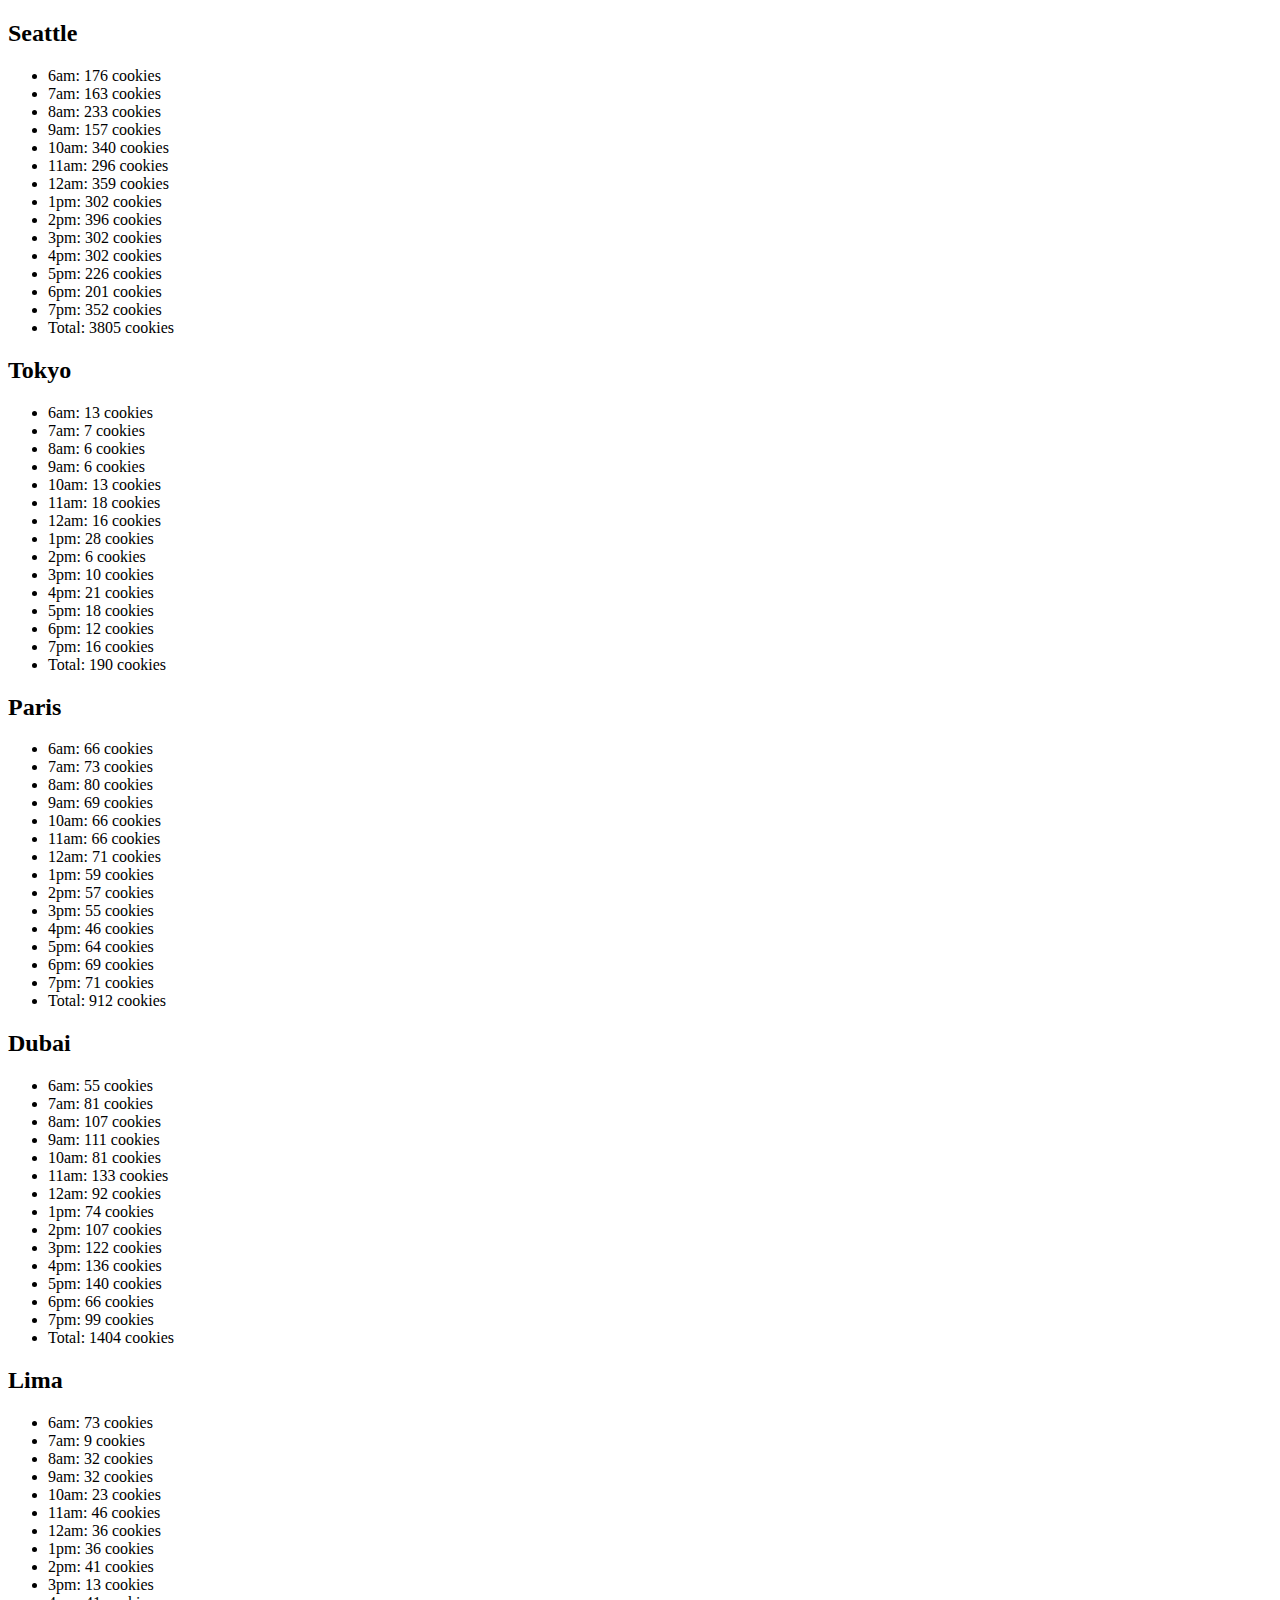
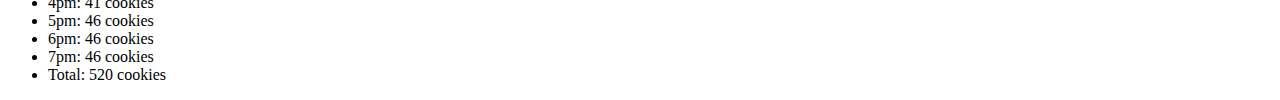
==== html/sales.html @ 0a06eebd "adding cookies objects" ====
<!DOCTYPE html>
<html lang="en">
<head>
    <meta charset="UTF-8">
    <meta http-equiv="X-UA-Compatible" content="IE=edge">
    <meta name="viewport" content="width=device-width, initial-scale=1.0">
    <title>Document</title>
</head>
<body>
    <section id="root"></section>
    <script src="/js/app.js"></script>
</body>
</html>
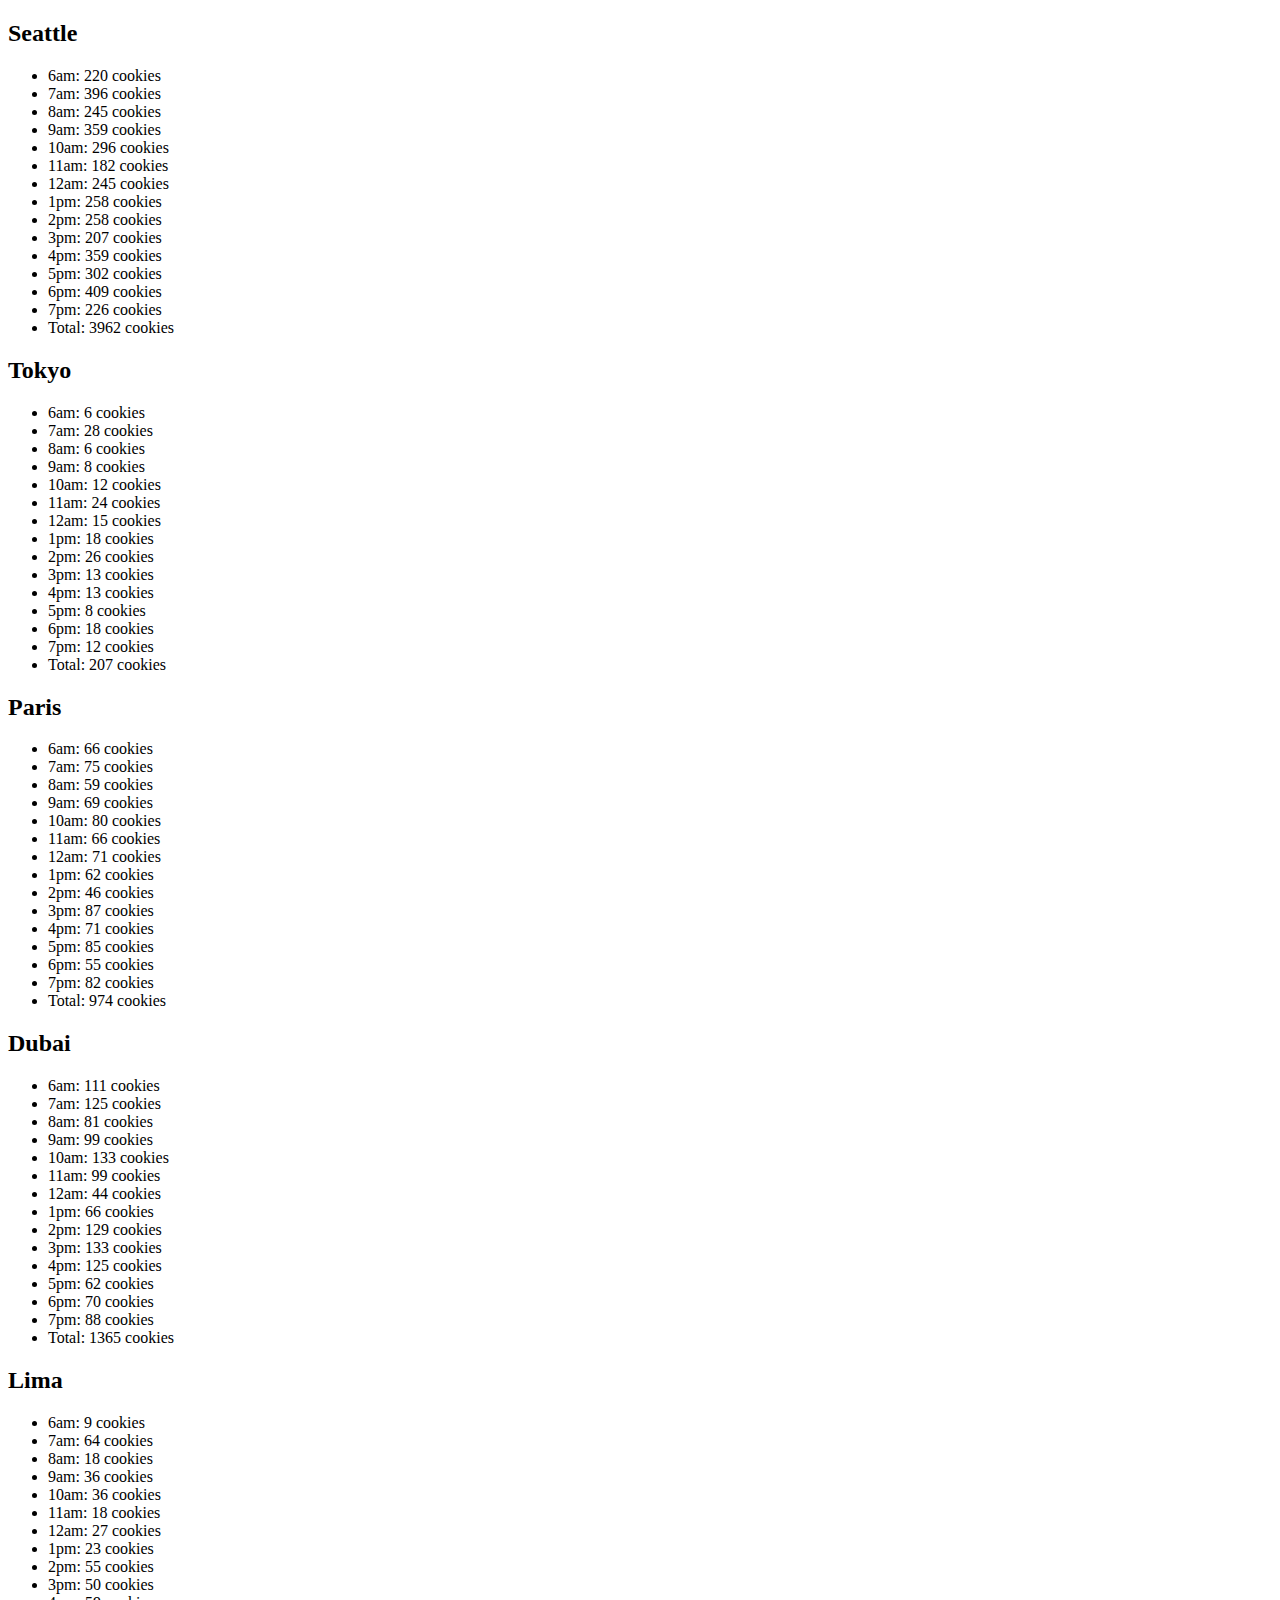
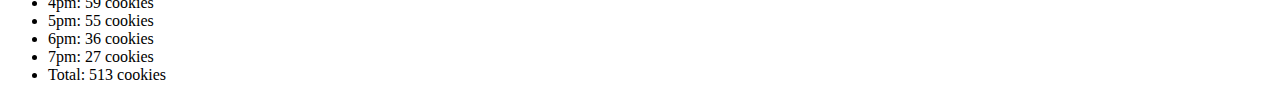
==== commit e1b09f52: "fixing js file link" ====
--- a/html/sales.html
+++ b/html/sales.html
@@ -8,6 +8,6 @@
 </head>
 <body>
     <section id="root"></section>
-    <script src="/js/app.js"></script>
+    <script src="../js/app.js"></script>
 </body>
 </html>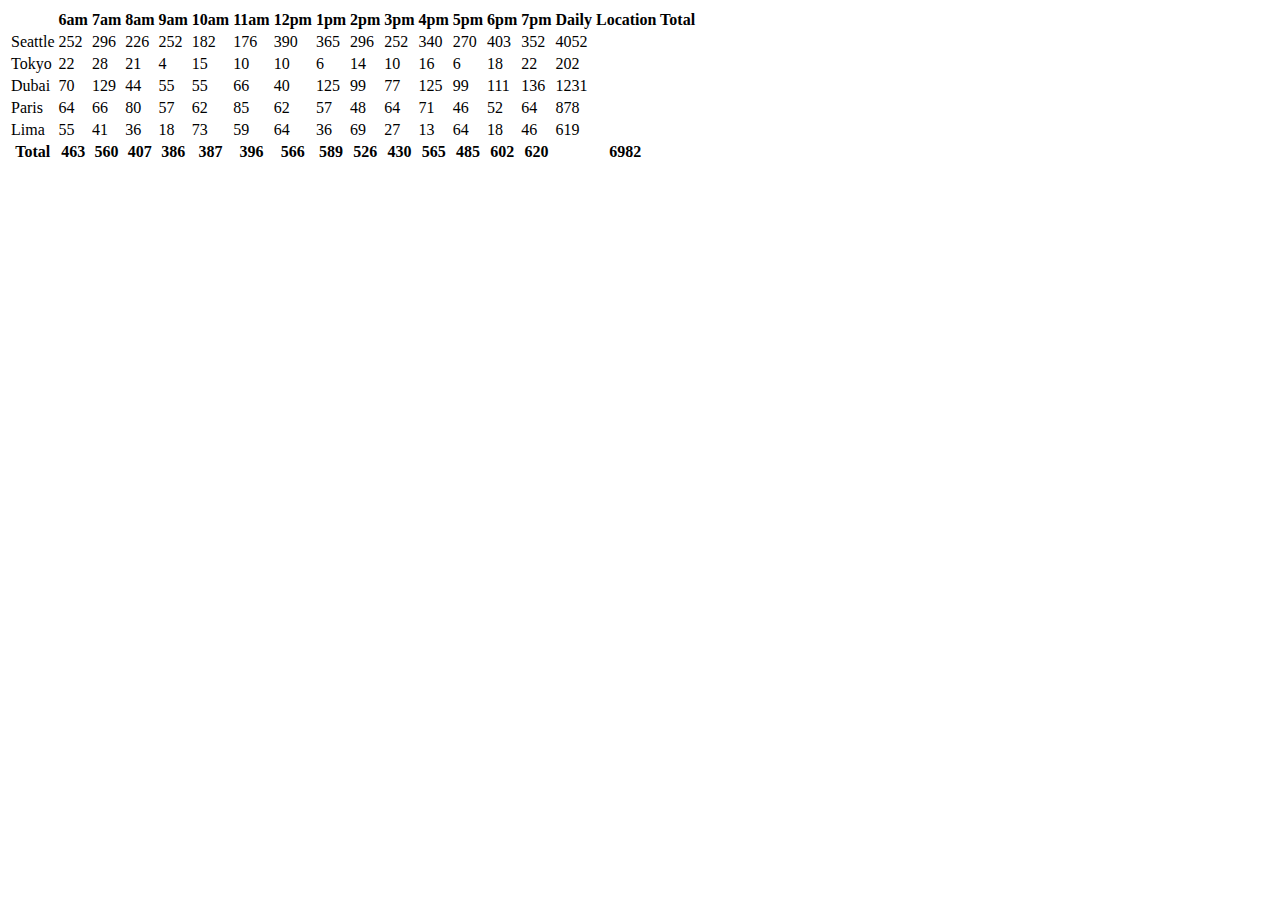
==== commit 466948ef: "converting the class to a constructor with prototypes" ====
--- a/html/sales.html
+++ b/html/sales.html
@@ -9,5 +9,6 @@
 <body>
     <section id="root"></section>
     <script src="../js/app.js"></script>
+    <!-- <script src="../js/test.js"></script> -->
 </body>
 </html>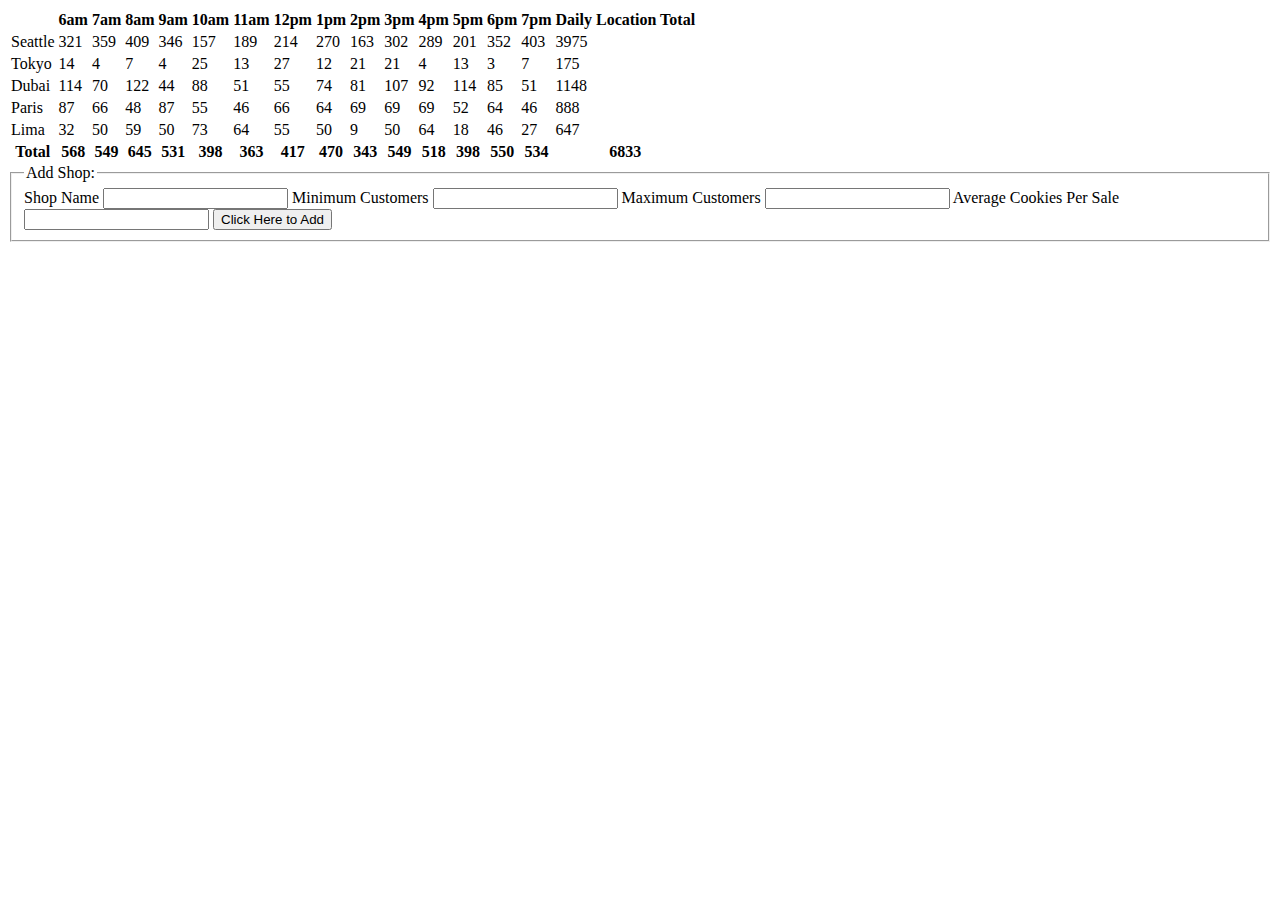
==== commit c2b03032: "adding updating table functionalaty" ====
--- a/html/sales.html
+++ b/html/sales.html
@@ -7,7 +7,48 @@
     <title>Document</title>
 </head>
 <body>
-    <section id="root"></section>
+    <section id="root">
+
+    </section>
+    <section id="from__container">
+        <!-- TODO
+            - Create a new HTML form to accept the information 
+            for a new cookie stand. Be sure to utulize the <fieldset> tag to help you style it.
+
+            - Upon submission of the HTML form, create an event handler that creates a new 
+            instance of a cookie stand that appends to the table upon form submission.
+
+            - Use the constructor function as your guide to determine what input fields your form needs
+
+            - the totals in the footer row should update to include these new sales numbers.
+        -->
+        <form id="addNewShop">
+            <fieldset>
+                <legend>Add Shop:</legend>
+
+                <label for="name">Shop Name</label>
+                <input type="text" id="name" name="name" required>
+
+                <label for="min-customers">Minimum Customers</label>
+                <input type="number" min="0" step="any" id="min-customers" name="min-customers" required>
+                
+
+                <label for="max-customers">Maximum Customers</label>
+                <input type="number" min="0" step="any" id="max-customers" name="max-customers" required>
+
+                <label for="average-cookies">Average Cookies Per Sale</label>
+                <input type="number" min="0" step="any" id="average-cookies" name="average-cookies" required>
+
+                <button type="submit" id="submit">Click Here to Add</button>
+                
+
+            </fieldset>
+        </form>
+
+            
+
+    </section>
+
     <script src="../js/app.js"></script>
     <!-- <script src="../js/test.js"></script> -->
 </body>
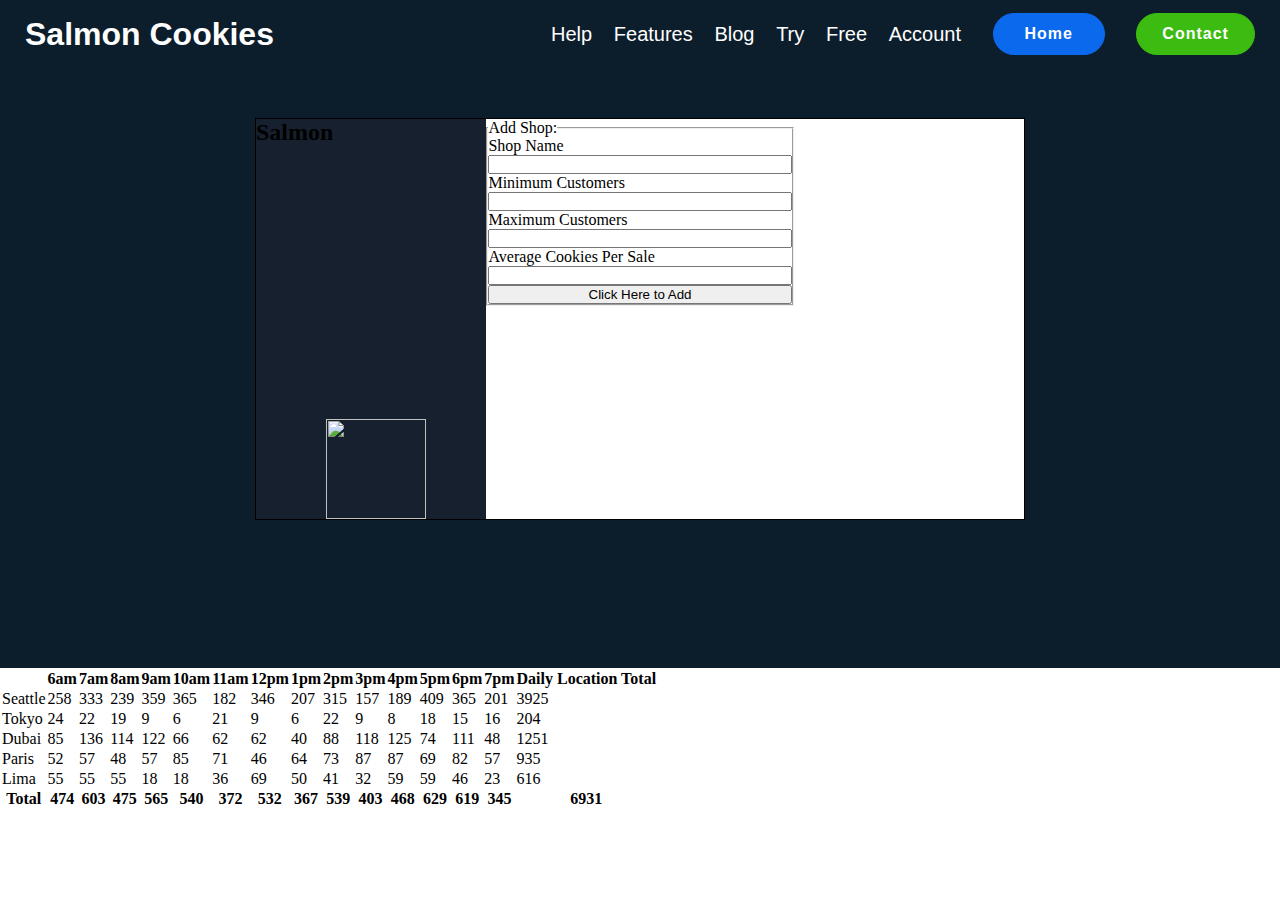
==== commit b99ae472: "adding styles to sales page" ====
--- a/html/sales.html
+++ b/html/sales.html
@@ -5,50 +5,85 @@
     <meta http-equiv="X-UA-Compatible" content="IE=edge">
     <meta name="viewport" content="width=device-width, initial-scale=1.0">
     <title>Document</title>
+    <link rel="stylesheet" href="../css/sales.css">
+    <link rel="stylesheet" href="path/to/font-awesome/css/font-awesome.min.css">
 </head>
 <body>
+    <header>
+        <nav>
+            <!-- <img class ="nav__logo" src="" alt=""> -->
+            <h1>Salmon Cookies</h1>
+            <div class="nav__link">
+                <a href="#">Help</a>
+                <a href="#">Features</a>
+                <a href="#">Blog</a>
+                <a href="#">Try</a>
+                <a href="#">Free</a>
+                <a href="#">Account</a>
+                <button class="sales"><a href="../index.html">Home</a></button>
+                <button class="contact">Contact</button>
+            </div>
+        </nav>
+        <section class="box">
+            <div class="form-cont">
+                <div class="box-box">
+                    <div class="left-section">
+                        <div>
+                            <i class="fas fa-fish"></i>
+                            <h2>Salmon</h2>
+                        </div>
+                        <img class ="img-fish-icon" src="https://clipart-best.com/img/fish/fish-clip-art-104.png" width="100px" height="100px" alt="">
+                    </div>
+                    <form id="addNewShop">
+                        <fieldset>
+                            <legend>Add Shop:</legend>
+        
+                            <label for="name">Shop Name</label>
+                            <input type="text" id="name" name="name" required>
+        
+                            <label for="min-customers">Minimum Customers</label>
+                            <input type="number" min="0" step="any" id="min-customers" name="min-customers" required>
+                            
+        
+                            <label for="max-customers">Maximum Customers</label>
+                            <input type="number" min="0" step="any" id="max-customers" name="max-customers" required>
+        
+                            <label for="average-cookies">Average Cookies Per Sale</label>
+                            <input type="number" min="0" step="any" id="average-cookies" name="average-cookies" required>
+        
+                            <button type="submit" id="submit">Click Here to Add</button>
+                            
+        
+                        </fieldset>
+                    </form>
+                </div>
+            </div>
+        </section>
+    </header>
     <section id="root">
 
-    </section>
+    
     <section id="from__container">
-        <!-- TODO
-            - Create a new HTML form to accept the information 
-            for a new cookie stand. Be sure to utulize the <fieldset> tag to help you style it.
+            <!-- TODO
+                - Create a new HTML form to accept the information 
+                for a new cookie stand. Be sure to utulize the <fieldset> tag to help you style it.
 
-            - Upon submission of the HTML form, create an event handler that creates a new 
-            instance of a cookie stand that appends to the table upon form submission.
+                - Upon submission of the HTML form, create an event handler that creates a new 
+                instance of a cookie stand that appends to the table upon form submission.
 
-            - Use the constructor function as your guide to determine what input fields your form needs
+                - Use the constructor function as your guide to determine what input fields your form needs
 
-            - the totals in the footer row should update to include these new sales numbers.
-        -->
-        <form id="addNewShop">
-            <fieldset>
-                <legend>Add Shop:</legend>
+                - the totals in the footer row should update to include these new sales numbers.
+            -->
+            
+            
 
-                <label for="name">Shop Name</label>
-                <input type="text" id="name" name="name" required>
-
-                <label for="min-customers">Minimum Customers</label>
-                <input type="number" min="0" step="any" id="min-customers" name="min-customers" required>
                 
 
-                <label for="max-customers">Maximum Customers</label>
-                <input type="number" min="0" step="any" id="max-customers" name="max-customers" required>
+        </section>
+</section>
 
-                <label for="average-cookies">Average Cookies Per Sale</label>
-                <input type="number" min="0" step="any" id="average-cookies" name="average-cookies" required>
-
-                <button type="submit" id="submit">Click Here to Add</button>
-                
-
-            </fieldset>
-        </form>
-
-            
-
-    </section>
-
+    <script src="https://kit.fontawesome.com/fb27425b9e.js" crossorigin="anonymous"></script>
     <script src="../js/app.js"></script>
     <!-- <script src="../js/test.js"></script> -->
 </body>
--- a/css/sales.css
+++ b/css/sales.css
@@ -0,0 +1,129 @@
+*{
+    margin: 0;
+    padding: 0;
+    box-sizing: inherit;
+}
+
+nav div {
+    display: flex;
+    align-items: center;
+    justify-content: space-between;
+    margin-right: 25px;
+    width: 55%;
+    font-size: 20px;
+}
+nav h1 {
+    margin-left: 25px;
+}
+
+nav {
+    display: flex;
+    justify-content: space-between;
+    align-items: center;
+    background: RGBA(12,29,44,1);
+    color: #fff;
+    line-height: 68px;
+    overflow: hidden;
+    width: 100%;
+    font-family: 'Inter', sans-serif;
+
+}
+
+nav div a {
+    text-decoration: none;
+    color: #fff;
+    
+}
+
+.sales {
+    background-color: rgb(11, 105, 237);
+    line-height: 20px;
+    letter-spacing: 1px;
+    margin: 0 10px;
+    font-weight: 700;
+    padding: 5px 25px;
+    color: #fff;
+    font-size: 16px;
+    border-radius: 100px;
+    height: 30px;
+    width: 60px;
+    border: 1px solid rgb(11, 105, 237);
+    font-family: 'Inter', sans-serif;
+}
+.contact {
+    background-color:#3cbc10;
+    line-height: 20px;
+    letter-spacing: 1px;
+    /* margin: 0 5px; */
+    font-weight: 700;
+    padding: 5px 25px;
+    color: #fff;
+    font-size: 16px;
+    border-radius: 100px;
+    height: 30px;
+    /* width: 60px; */
+    border: 1px solid#3cbc10;
+    font-family: 'Inter', sans-serif;
+}
+
+#root {
+    width: 100%
+    /* margin: auto; */
+}
+
+.form-cont {
+    width: 100%;
+    background-color: RGBA(12,29,44,1);
+    height: 500px;
+    display: flex;
+    justify-content: center;
+    /* margin-top: 30px; */
+    padding: 50px 0px;
+    /* border: 1px solid black; */
+}
+
+.form-cont .box-box {
+    display: flex;
+    /* justify-content: space-between; */
+    width: 60%;
+    height: 80%;
+    border: 1px solid black;
+    /* padding: 30px; */
+    background-color: white;
+    /* flex: 1; */
+}
+#addNewShop fieldset{
+    display: flex;
+    flex-direction: column;
+    /* width: 100%; */
+    /* flex: 2; */
+    /* margin: 40px 60px; */
+    /* margin: 50px */
+}
+
+.left-section {
+    /* flex: 0.5; */
+    /* margin: 40px 60px; */
+    /* margin: 50px; */
+    background: #16202e;
+    height: 100%;
+    width: 60%;
+    flex: 0.5;
+    /* margin-right: 40px; */
+    position: relative;
+}
+.box {
+    width: 100%;
+    /* padding: 50px 0; */
+}
+
+#addNewShop {
+    /* width: 10%; */
+    width: 40%;
+}
+
+.img-fish-icon {
+    position: absolute;
+    bottom: 0;
+    left: 70px;
+}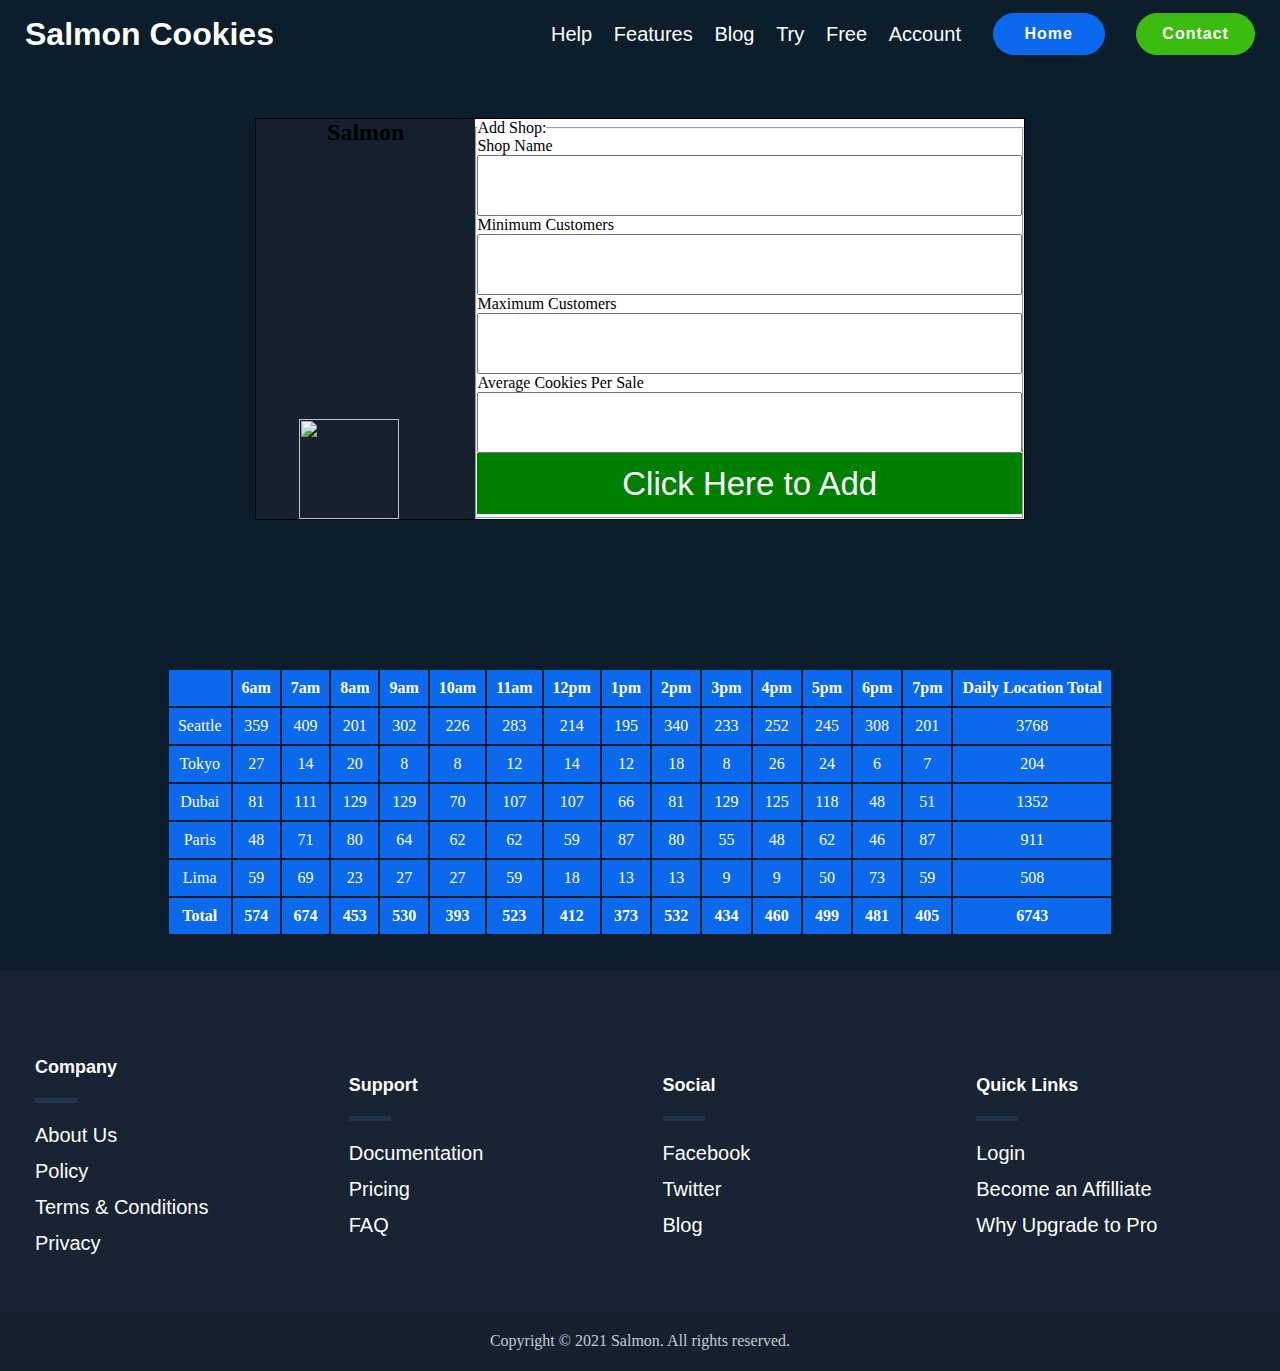
==== commit c5529ef0: "min max validation feature adding css" ====
--- a/html/sales.html
+++ b/html/sales.html
@@ -1,90 +1,145 @@
 <!DOCTYPE html>
 <html lang="en">
-<head>
-    <meta charset="UTF-8">
-    <meta http-equiv="X-UA-Compatible" content="IE=edge">
-    <meta name="viewport" content="width=device-width, initial-scale=1.0">
+  <head>
+    <meta charset="UTF-8" />
+    <meta http-equiv="X-UA-Compatible" content="IE=edge" />
+    <meta name="viewport" content="width=device-width, initial-scale=1.0" />
     <title>Document</title>
-    <link rel="stylesheet" href="../css/sales.css">
-    <link rel="stylesheet" href="path/to/font-awesome/css/font-awesome.min.css">
-</head>
-<body>
+    <link rel="stylesheet" href="../css/sales.css" />
+    <link
+      rel="stylesheet"
+      href="path/to/font-awesome/css/font-awesome.min.css"
+    />
+  </head>
+  <body>
     <header>
-        <nav>
-            <!-- <img class ="nav__logo" src="" alt=""> -->
-            <h1>Salmon Cookies</h1>
-            <div class="nav__link">
-                <a href="#">Help</a>
-                <a href="#">Features</a>
-                <a href="#">Blog</a>
-                <a href="#">Try</a>
-                <a href="#">Free</a>
-                <a href="#">Account</a>
-                <button class="sales"><a href="../index.html">Home</a></button>
-                <button class="contact">Contact</button>
+      <nav>
+        <!-- <img class ="nav__logo" src="" alt=""> -->
+        <h1>Salmon Cookies</h1>
+        <div class="nav__link">
+          <a href="#">Help</a>
+          <a href="#">Features</a>
+          <a href="#">Blog</a>
+          <a href="#">Try</a>
+          <a href="#">Free</a>
+          <a href="#">Account</a>
+          <button class="sales"><a href="../index.html">Home</a></button>
+          <button class="contact">Contact</button>
+        </div>
+      </nav>
+      <section class="box">
+        <div class="form-cont">
+          <div class="box-box">
+            <div class="left-section">
+              <div>
+                <i class="fas fa-fish"></i>
+                <h2>Salmon</h2>
+              </div>
+              <img
+                class="img-fish-icon"
+                src="https://clipart-best.com/img/fish/fish-clip-art-104.png"
+                width="100px"
+                height="100px"
+                alt=""
+              />
             </div>
-        </nav>
-        <section class="box">
-            <div class="form-cont">
-                <div class="box-box">
-                    <div class="left-section">
-                        <div>
-                            <i class="fas fa-fish"></i>
-                            <h2>Salmon</h2>
-                        </div>
-                        <img class ="img-fish-icon" src="https://clipart-best.com/img/fish/fish-clip-art-104.png" width="100px" height="100px" alt="">
-                    </div>
-                    <form id="addNewShop">
-                        <fieldset>
-                            <legend>Add Shop:</legend>
-        
-                            <label for="name">Shop Name</label>
-                            <input type="text" id="name" name="name" required>
-        
-                            <label for="min-customers">Minimum Customers</label>
-                            <input type="number" min="0" step="any" id="min-customers" name="min-customers" required>
-                            
-        
-                            <label for="max-customers">Maximum Customers</label>
-                            <input type="number" min="0" step="any" id="max-customers" name="max-customers" required>
-        
-                            <label for="average-cookies">Average Cookies Per Sale</label>
-                            <input type="number" min="0" step="any" id="average-cookies" name="average-cookies" required>
-        
-                            <button type="submit" id="submit">Click Here to Add</button>
-                            
-        
-                        </fieldset>
-                    </form>
-                </div>
-            </div>
-        </section>
+            <form id="addNewShop">
+              <fieldset class="fieldset">
+                <legend>Add Shop:</legend>
+
+                <label for="name">Shop Name</label>
+                <input type="text" id="name" name="name" required />
+
+                <label for="min-customers">Minimum Customers</label>
+                <input
+                  type="number"
+                  min="0"
+                  step="any"
+                  id="min-customers"
+                  name="min-customers"
+                  required
+                />
+
+                <label for="max-customers">Maximum Customers</label>
+                <input
+                  type="number"
+                  min="0"
+                  step="any"
+                  id="max-customers"
+                  name="max-customers"
+                  required
+                />
+
+                <label for="average-cookies">Average Cookies Per Sale</label>
+                <input
+                  type="number"
+                  min="0"
+                  step="any"
+                  id="average-cookies"
+                  name="average-cookies"
+                  required
+                />
+
+                <button type="submit" id="submit">Click Here to Add</button>
+              </fieldset>
+            </form>
+          </div>
+        </div>
+      </section>
     </header>
     <section id="root">
+      <section id="from__container"></section>
+    </section>
+    <footer>
+      <nav>
+        <div class="footer__container">
+          <div class="footer-company info-col">
+            <h6>Company</h6>
+            <hr />
+            <ul>
+              <li>About Us</li>
+              <li>Policy</li>
+              <li>Terms & Conditions</li>
+              <li>Privacy</li>
+            </ul>
+          </div>
+          <div class="footer-support info-col">
+            <h6>Support</h6>
+            <hr />
+            <ul>
+              <li>Documentation</li>
+              <li>Pricing</li>
+              <li>FAQ</li>
+            </ul>
+          </div>
+          <div class="footer-social info-col">
+            <h6>Social</h6>
+            <hr />
+            <ul>
+              <li>Facebook</li>
+              <li>Twitter</li>
+              <li>Blog</li>
+            </ul>
+          </div>
+          <div class="footer-links info-col">
+            <h6>Quick Links</h6>
+            <hr />
+            <ul>
+              <li>Login</li>
+              <li>Become an Affilliate</li>
+              <li>Why Upgrade to Pro</li>
+            </ul>
+          </div>
+        </div>
+      </nav>
+      <div class="rights">Copyright © 2021 Salmon. All rights reserved.</div>
+    </footer>
 
-    
-    <section id="from__container">
-            <!-- TODO
-                - Create a new HTML form to accept the information 
-                for a new cookie stand. Be sure to utulize the <fieldset> tag to help you style it.
-
-                - Upon submission of the HTML form, create an event handler that creates a new 
-                instance of a cookie stand that appends to the table upon form submission.
-
-                - Use the constructor function as your guide to determine what input fields your form needs
-
-                - the totals in the footer row should update to include these new sales numbers.
-            -->
-            
-            
-
-                
-
-        </section>
-</section>
-
-    <script src="https://kit.fontawesome.com/fb27425b9e.js" crossorigin="anonymous"></script>
+    <script
+      src="https://kit.fontawesome.com/fb27425b9e.js"
+      crossorigin="anonymous"
+    ></script>
     <script src="../js/app.js"></script>
     <!-- <script src="../js/test.js"></script> -->
-</body>
-</html>+  </body>
+</html>
--- a/css/sales.css
+++ b/css/sales.css
@@ -1,129 +1,245 @@
-*{
-    margin: 0;
-    padding: 0;
-    box-sizing: inherit;
+* {
+  margin: 0;
+  padding: 0;
+  box-sizing: inherit;
+}
+body {
+  background-color: RGBA(12, 29, 44, 1);
 }
 
 nav div {
-    display: flex;
-    align-items: center;
-    justify-content: space-between;
-    margin-right: 25px;
-    width: 55%;
-    font-size: 20px;
+  display: flex;
+  align-items: center;
+  justify-content: space-between;
+  margin-right: 25px;
+  width: 55%;
+  font-size: 20px;
 }
 nav h1 {
-    margin-left: 25px;
+  margin-left: 25px;
 }
 
 nav {
-    display: flex;
-    justify-content: space-between;
-    align-items: center;
-    background: RGBA(12,29,44,1);
-    color: #fff;
-    line-height: 68px;
-    overflow: hidden;
-    width: 100%;
-    font-family: 'Inter', sans-serif;
-
+  display: flex;
+  justify-content: space-between;
+  align-items: center;
+  background: RGBA(12, 29, 44, 1);
+  color: #fff;
+  line-height: 68px;
+  overflow: hidden;
+  width: 100%;
+  font-family: 'Inter', sans-serif;
 }
 
 nav div a {
-    text-decoration: none;
-    color: #fff;
-    
+  text-decoration: none;
+  color: #fff;
 }
 
 .sales {
-    background-color: rgb(11, 105, 237);
-    line-height: 20px;
-    letter-spacing: 1px;
-    margin: 0 10px;
-    font-weight: 700;
-    padding: 5px 25px;
-    color: #fff;
-    font-size: 16px;
-    border-radius: 100px;
-    height: 30px;
-    width: 60px;
-    border: 1px solid rgb(11, 105, 237);
-    font-family: 'Inter', sans-serif;
+  background-color: rgb(11, 105, 237);
+  line-height: 20px;
+  letter-spacing: 1px;
+  margin: 0 10px;
+  font-weight: 700;
+  padding: 5px 25px;
+  color: #fff;
+  font-size: 16px;
+  border-radius: 100px;
+  height: 30px;
+  width: 60px;
+  border: 1px solid rgb(11, 105, 237);
+  font-family: 'Inter', sans-serif;
 }
 .contact {
-    background-color:#3cbc10;
-    line-height: 20px;
-    letter-spacing: 1px;
-    /* margin: 0 5px; */
-    font-weight: 700;
-    padding: 5px 25px;
-    color: #fff;
-    font-size: 16px;
-    border-radius: 100px;
-    height: 30px;
-    /* width: 60px; */
-    border: 1px solid#3cbc10;
-    font-family: 'Inter', sans-serif;
+  background-color: #3cbc10;
+  line-height: 20px;
+  letter-spacing: 1px;
+  /* margin: 0 5px; */
+  font-weight: 700;
+  padding: 5px 25px;
+  color: #fff;
+  font-size: 16px;
+  border-radius: 100px;
+  height: 30px;
+  /* width: 60px; */
+  border: 1px solid#3cbc10;
+  font-family: 'Inter', sans-serif;
 }
 
 #root {
-    width: 100%
-    /* margin: auto; */
+  width: 100%;
+  display: block;
+  text-align: center;
+  /* margin: auto; */
 }
 
 .form-cont {
-    width: 100%;
-    background-color: RGBA(12,29,44,1);
-    height: 500px;
-    display: flex;
-    justify-content: center;
-    /* margin-top: 30px; */
-    padding: 50px 0px;
-    /* border: 1px solid black; */
+  width: 100%;
+
+  height: 500px;
+  display: flex;
+  justify-content: center;
+  /* margin-top: 30px; */
+  padding: 50px 0px;
+  /* border: 1px solid black; */
 }
 
 .form-cont .box-box {
-    display: flex;
-    /* justify-content: space-between; */
-    width: 60%;
-    height: 80%;
-    border: 1px solid black;
-    /* padding: 30px; */
-    background-color: white;
-    /* flex: 1; */
-}
-#addNewShop fieldset{
-    display: flex;
-    flex-direction: column;
-    /* width: 100%; */
-    /* flex: 2; */
-    /* margin: 40px 60px; */
-    /* margin: 50px */
+  display: flex;
+  /* justify-content: space-between; */
+  width: 60%;
+  height: 80%;
+  border: 1px solid black;
+  /* padding: 30px; */
+  background-color: white;
+  /* flex: 1; */
+}
+#addNewShop fieldset {
+  display: flex;
+  flex-direction: column;
+  /* width: 100%; */
+  /* flex: 2; */
+  /* margin: 40px 60px; */
+  /* margin: 50px */
 }
 
 .left-section {
-    /* flex: 0.5; */
-    /* margin: 40px 60px; */
-    /* margin: 50px; */
-    background: #16202e;
-    height: 100%;
-    width: 60%;
-    flex: 0.5;
-    /* margin-right: 40px; */
-    position: relative;
+  /* flex: 0.5; */
+  /* margin: 40px 60px; */
+  /* margin: 50px; */
+  background: #16202e;
+  height: 100%;
+  width: 40%;
+  /* flex: 0.5; */
+  /* margin-right: 40px; */
+  position: relative;
+}
+.left-section div {
+  text-align: center;
 }
 .box {
-    width: 100%;
-    /* padding: 50px 0; */
+  width: 100%;
+  /* padding: 50px 0; */
 }
 
 #addNewShop {
-    /* width: 10%; */
-    width: 40%;
+  /* width: 10%; */
+  width: 100%;
 }
 
 .img-fish-icon {
-    position: absolute;
-    bottom: 0;
-    left: 70px;
-}+  position: absolute;
+  bottom: 0;
+  left: 43px;
+}
+
+.fieldset {
+  height: 99%;
+}
+input {
+  height: 15%;
+}
+#submit {
+  border: 2px solid green;
+  background-color: green;
+  color: white;
+  height: 15%;
+  font-size: 33px;
+}
+
+td,
+th {
+  padding: 9px;
+  text-align: center;
+  background-color: #0b69ed;
+  color: white;
+  margin-left: auto;
+}
+
+table {
+  display: inline;
+}
+
+footer {
+  color: #c4ccd2;
+  width: 100%;
+  overflow: hidden;
+  margin-top: 35px;
+}
+
+.subscribe {
+  background-color: #1e2d41;
+  padding: 36px 0;
+}
+
+.subscribe > .block {
+  width: 100%;
+  max-width: 1200px;
+  display: flex;
+}
+.subscribe > .block > .social {
+  display: flex;
+  align-items: center;
+  flex: 1 1 auto;
+  text-align: left;
+}
+
+.desc__section div p {
+  font-size: 20px;
+  font-family: 'Inter', sans-serif;
+}
+footer nav {
+  display: flex;
+  justify-content: center;
+  line-height: 1.8;
+  padding: 50px 20px;
+  background-color: #182333;
+}
+
+.footer-company {
+  font-family: Inter, sans-serif;
+}
+
+.info-col {
+  padding: 0 15px;
+  float: none;
+  display: inline-block;
+  vertical-align: top;
+  height: 100%;
+}
+.info-col h6 {
+  font-size: 18px;
+  color: #fff;
+  margin: 30px 0 15px;
+}
+.info-col hr {
+  width: 40px;
+  height: 3px;
+  background: #23354d;
+  margin: 0 0 14px;
+  border: 1px solid #23354d;
+}
+nav > div > div {
+  flex: 1 1 auto;
+  text-align: left;
+}
+.info-col ul li {
+  text-decoration: none;
+  list-style-type: none;
+}
+
+.footer__container {
+  width: 100%;
+}
+
+.rights {
+  height: 60px;
+  width: 100%;
+  text-align: center;
+  background-color: #16202e;
+  line-height: 60px;
+  color: #c4ccd2;
+  width: 100%;
+  overflow-y: hidden;
+}
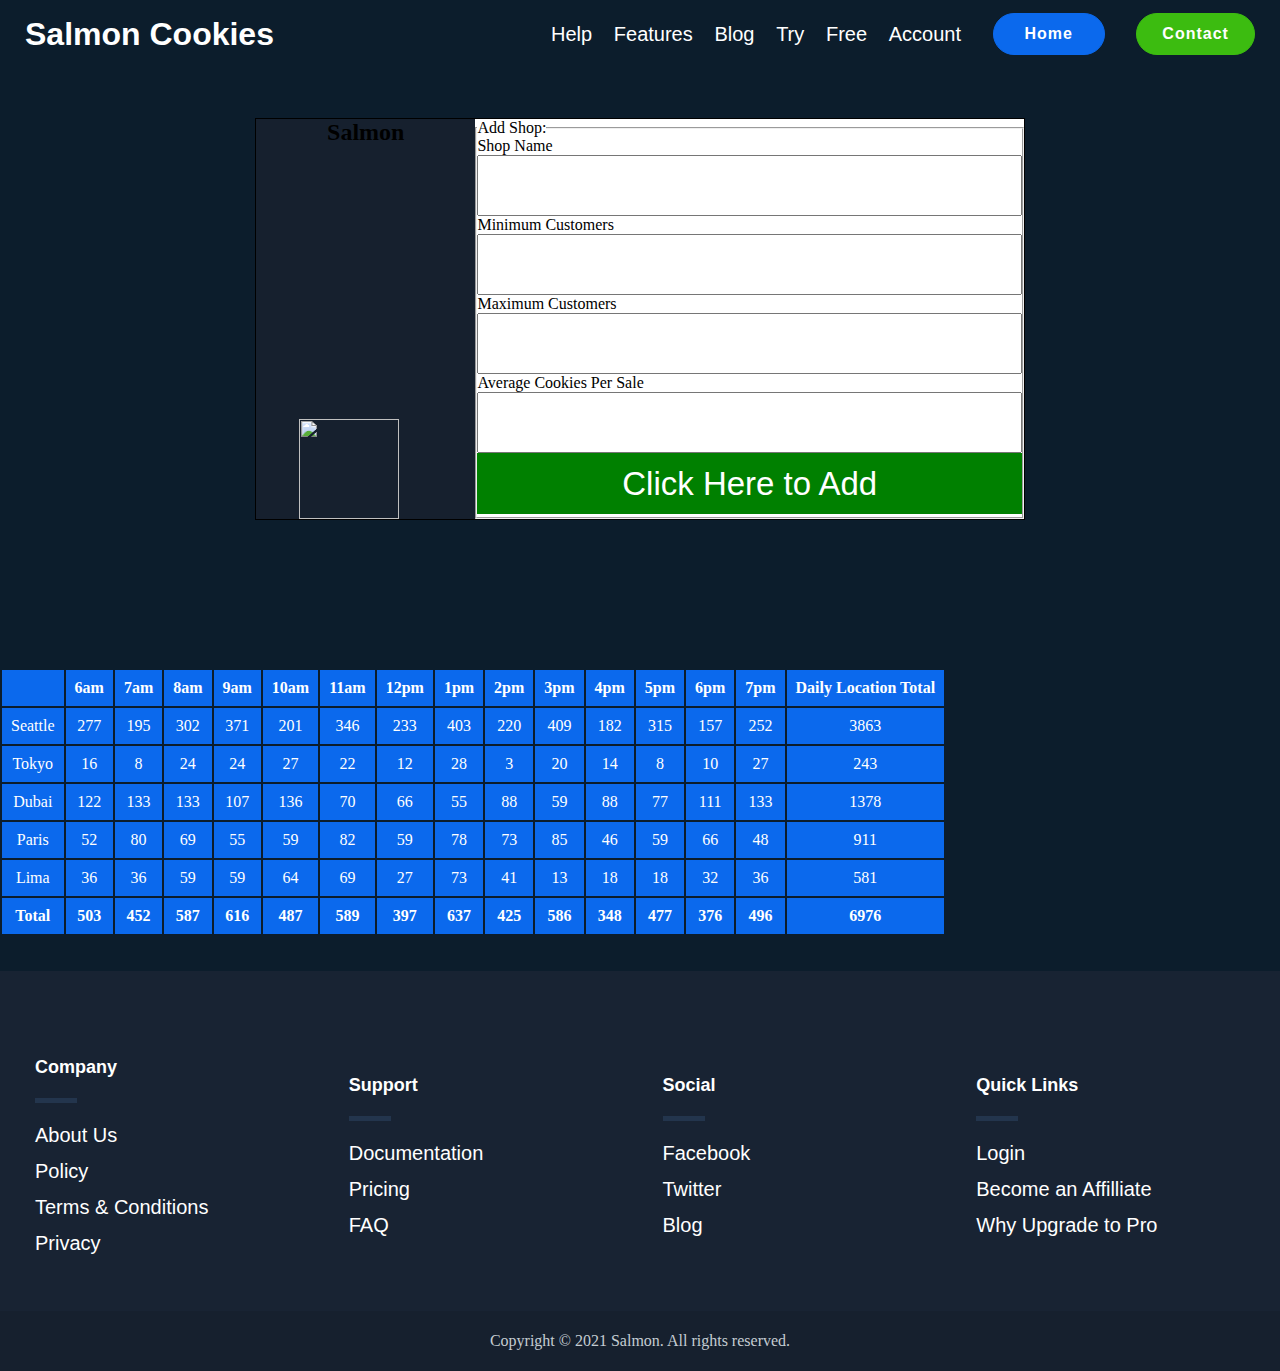
==== commit 19e8c7e7: "fixing the table" ====
--- a/html/sales.html
+++ b/html/sales.html
@@ -134,7 +134,6 @@
       </nav>
       <div class="rights">Copyright © 2021 Salmon. All rights reserved.</div>
     </footer>
-
     <script
       src="https://kit.fontawesome.com/fb27425b9e.js"
       crossorigin="anonymous"
--- a/css/sales.css
+++ b/css/sales.css
@@ -158,7 +158,7 @@
 }
 
 table {
-  display: inline;
+  /* display: inline; */
 }
 
 footer {
